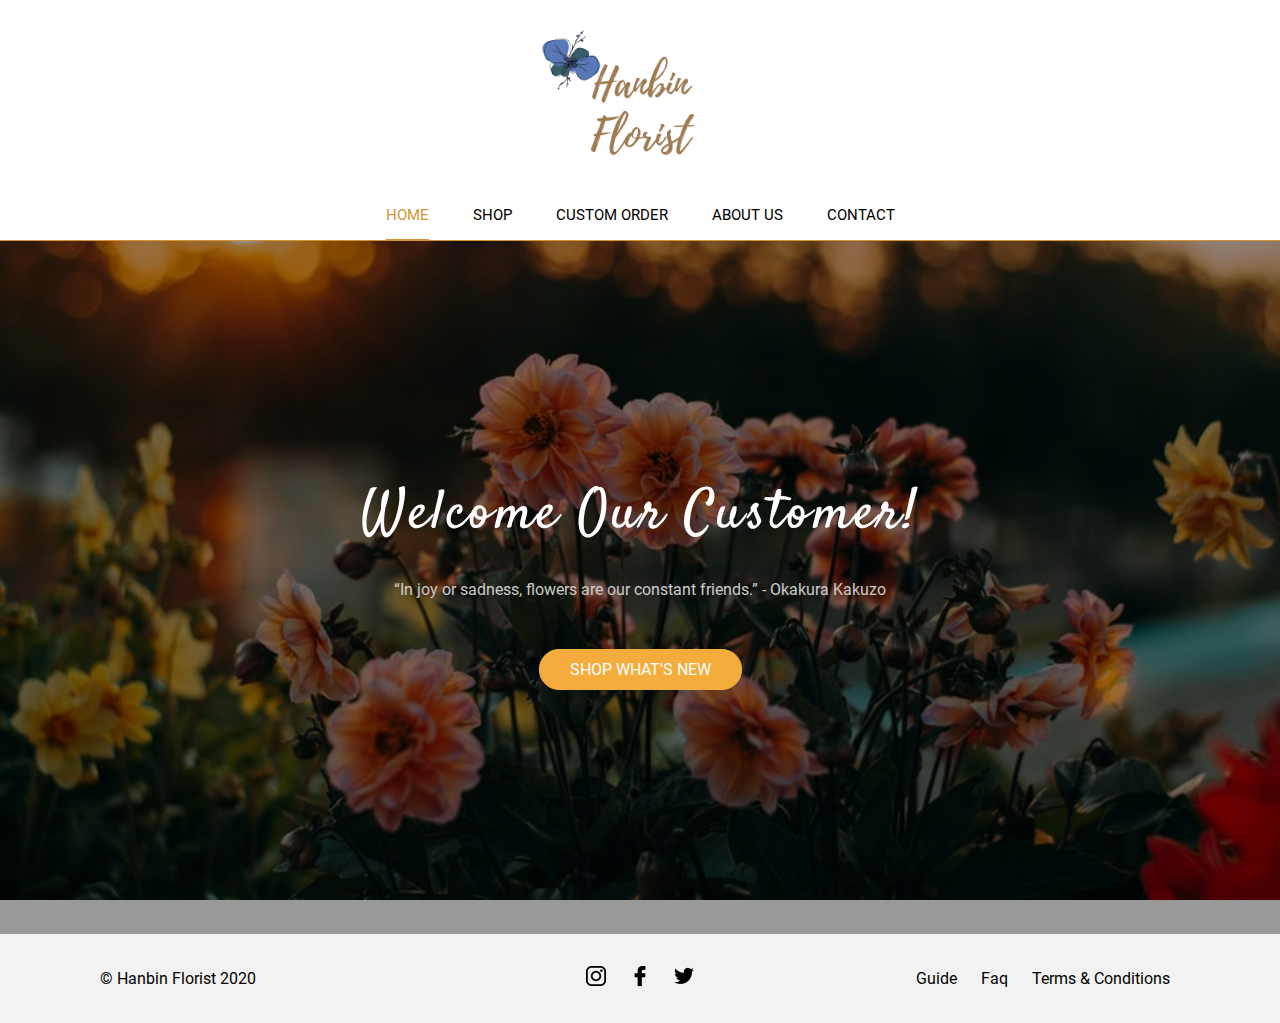
==== index.html @ d307f0be "initial commit" ====
<!DOCTYPE html>
<html lang="en">
<head>
    <meta charset="UTF-8">
    <meta name="viewport" content="width=device-width, initial-scale=1.0">
    <title>Hanbin Florist - Home</title>
    <link rel="stylesheet" href="assets/css/setting.css">
    <link rel="stylesheet" href="assets/css/style.css">
</head>
<body>
    <section class="fit-height">
        <header class="container-fluid header-fluid">
            <nav class="container header">
                <div class="row">
                    <div class="col-12 identity item-middle item-center">
                        <div>
                            <a href="index.html">
                                <img src="assets/img/hanbinlogo.png" alt="">
                            </a>
                        </div>
                 	</div>
				</div>
                    <div class="col-12 list-navigation">
                        <ul>
                            <li class="active"><a href="index.html">home</a></li>
                            <li><a href="shop.html">shop</a></li>
                            <li><a href="custom-order.html">custom order</a></li>
                            <li><a href="about-us.html">about us</a></li>
                            <li><a href="contact.html">contact</a></li>
                        </ul>
                    </div>
            	</nav>
        </header>
        <div class="container-fluid welcome-overlay">
            <div class="container welcome-card">
                <div class="col-7 welcome-card-content">
                    <h1>Welcome Our Customer!</h1>
                    <p>
                        “In joy or sadness, flowers are our constant friends.” - Okakura Kakuzo
                    </p>
                    <div class="col-12 d-flex item-center">
                        <a href="shop.html" class="btn-orange-shallow btn-radius">shop what's new</a>
                    </div>
                </div>
            </div>
        </div>
    </section>
    
    <footer class="container-fluid bg-smooth-gray footer-fluid">
        <div class="container">
            <div class="row">
                <div class="col-4 copyright item-middle">
                    <a href="#">
                        &copy; Hanbin Florist 2020
                    </a>
                </div>
                <div class="col-4 list-sosmed item-middle item-center">
                    <ul>
                        <li><a href="#"><img src="assets/img/ig-ico.png" alt=""></a></li>
                        <li><a href="#"><img src="assets/img/fb-ico.png" alt=""></a></li>
                        <li><a href="#"><img src="assets/img/tw-ico.png" alt=""></a></li>
                    </ul>
                </div>
                <div class="col-4 list-web-info">
                    <ul>
                        <li><a href="#">guide</a></li>
                        <li><a href="#">faq</a></li>
                        <li><a href="#">terms & conditions</a></li>
                    </ul>
                </div>
            </div>
        </div>
    </footer>
</body>
</html>
---- assets/css/setting.css ----
*{
    padding: 0;
    margin: 0;
}
*, ::after, ::before {
    box-sizing: border-box;
}

html {
    height: 100%;
}

@font-face {
    font-family: 'RobotoRegular';
    src: url('../fonts/Roboto-Regular.ttf');
}
@font-face {
    font-family: 'SatisfyRegular';
    src: url('../fonts/Satisfy-Regular.ttf');
}

body {
    min-height: 100%;
    display: grid;
    grid-template-rows: 1fr auto;
    font-family: RobotoRegular;    
}

h1, h2{
    font-family: SatisfyRegular;
    font-weight: normal;
    line-height: 60px;
}
h1{ font-size: 55px; letter-spacing: 3px; }
h2{ font-size: 35px; letter-spacing: 3px; }

button, input, optgroup, select, textarea {
    margin: 0;
    font-family: RobotoRegular;
}
textarea{ height: 100px; }
button{ cursor: pointer; }

a{ text-decoration: none; }
p{ margin-bottom: 15px; line-height: 25px; }

.container-fluid {
    width: 100%;
    margin-right: auto;
    margin-left: auto;
}

.container {
    width: 100%;
    padding-right: 15px;
    padding-left: 15px;
    margin-right: auto;
    margin-left: auto;
}

.row{
    display: -webkit-box;
    display: -ms-flexbox;
    display: flex;
    -ms-flex-wrap: wrap;
    flex-wrap: wrap;
}

.col, .col-2, .col-3, .col-4, .col-5, .col-6, .col-7, .col-8, .col-9, .col-10, .col-12{
    position: relative;
    width: 100%;
    min-height: 1px;
    padding-right: 15px;
    padding-left: 15px;
}
.col {
    -ms-flex-preferred-size: 0;
    flex-basis: 0;
    -webkit-box-flex: 1;
    -ms-flex-positive: 1;
    flex-grow: 1;
    max-width: 100%;
}
.col-12 {
    -webkit-box-flex: 0;
    -ms-flex: 0 0 100%;
    flex: 0 0 100%;
    max-width: 100%;
}

.row-grid {
    display: grid;
    grid-gap: 0;
    grid-auto-flow: dense;
}

.row-grid .grid-card{
    position: relative;
    height: 100%;
    width: 100%;
    overflow: hidden;
}
.row-grid .grid-card img {
    width: 100% !important;
    height: 100% !important;
    object-fit: cover;
}

.item-center{
    display: flex;
    justify-content: center;
}
.item-middle{
    display: flex;
    align-items: center;
    vertical-align: middle;
}

.d-flex{ display: flex; }

.w-30{ width: 30%; }
.w-70{ width: 70%; }
.w-100{ width: 100%; }

.h-100{ height: 100%; }

.cmt-0{ margin-top: 0 !important; }

.txt-white{ color: #ffffff; }

.circle-frame{ 
    border-radius: 90px;
}

.form-group {
    margin-bottom: 1.5rem;
}
.form-row {
    display: -webkit-box;
    display: -ms-flexbox;
    display: flex;
    -ms-flex-wrap: wrap;
    flex-wrap: wrap;
    margin-right: -5px;
    margin-left: -5px;
}
.form-row>.col, .form-row>[class*=col-] {
    padding-right: 5px !important;
    padding-left: 5px !important;
}
.form-control {
    display: block;
    width: 100%;
    padding: .375rem .75rem;
    margin-bottom: .5em;
    font-size: 1rem;
    line-height: 1.5;
    color: #495057;
    background-color: #fff;
    background-clip: padding-box;
    border: 1px solid #ced4da;
    border-radius: .25rem;
    transition: border-color .15s ease-in-out,box-shadow .15s ease-in-out;
}

.form-error{
    color: #cc2828;
}

textarea {
    overflow: auto;
    resize: vertical;
}

.bg-smooth-gray{ background: #f2f2f2; }
.bg-gray-dark{ background: #757575; }
.bg-black{ background: #000000; }
.bg-smooth-pink{ background: #ece0d1; }

.txt-red{ color: #cc2828; }

.btn-dark-brown{ background: #38220f; color: #ffffff; border: 1px solid #38220f; transition: all .5s; }
.btn-dark-brown:hover{ background: transparent; color: #38220f; transition: all .5s; }

.btn-radius{
    border-radius: 20px;
}
.btn-orange-shallow{
    background: #f4ad3d;
    color: #ffffff;
    text-transform: uppercase;
    padding: 10px 30px 10px 30px;
    border: 1px solid #f4ad3d;
    transition: all .5s;
}
.btn-orange-shallow:hover{ background: transparent; color: #f4ad3d; transition: all .5s; }

.section-title{ color: #38220f; }

/* container responsive */
@media only screen and (min-width: 576px){
    .container{
        max-width: 540px;
    }
    .row-grid {
        grid-template-columns: 50% 50%;
    }
}
@media only screen and (min-width: 768px){
    .container {
        max-width: 720px;
    }
    .row-grid {
        grid-template-columns: 33.3% 33.3% 33.3%;
    }
}
@media only screen and (min-width: 992px){
    .container {
        max-width: 960px;
    }
    .row-grid {
        grid-template-columns: 25% 25% 25% 25%;
    }
}
@media only screen and (min-width: 1200px){
    .container {
        max-width: 1140px;
    }
    .row-grid {
        grid-template-columns: 25% 25% 25% 25%;
    }
}

/* col responsive */
@media only screen and (min-width: 992px){
    .col-2{
        -webkit-box-flex: 0;
        -ms-flex: 0 0 16.666667%;
        flex: 0 0 16.666667%;
        max-width: 16.666667%;
    }
    .col-3{
        -webkit-box-flex: 0;
        -ms-flex: 0 0 25%;
        flex: 0 0 25%;
        max-width: 25%;
    }
    .col-4 {
        -webkit-box-flex: 0;
        -ms-flex: 0 0 33.333333%;
        flex: 0 0 33.333333%;
        max-width: 33.333333%;
    }
    .col-5 {
        -webkit-box-flex: 0;
        -ms-flex: 0 0 41.666667%;
        flex: 0 0 41.666667%;
        max-width: 41.666667%;
    }
    .col-6 {
        -webkit-box-flex: 0;
        -ms-flex: 0 0 50%;
        flex: 0 0 50%;
        max-width: 50%;
    }
    .col-7 {
        -webkit-box-flex: 0;
        -ms-flex: 0 0 58.333333%;
        flex: 0 0 58.333333%;
        max-width: 58.333333%;
    }
    .col-7 {
        -webkit-box-flex: 0;
        -ms-flex: 0 0 58.333333%;
        flex: 0 0 58.333333%;
        max-width: 58.333333%;
    }
    .col-8 {
        -webkit-box-flex: 0;
        -ms-flex: 0 0 66.666667%;
        flex: 0 0 66.666667%;
        max-width: 66.666667%;
    }
    .col-9 {
        -webkit-box-flex: 0;
        -ms-flex: 0 0 75%;
        flex: 0 0 75%;
        max-width: 75%;
    }
    .col-10 {
        -webkit-box-flex: 0;
        -ms-flex: 0 0 83.333333%;
        flex: 0 0 83.333333%;
        max-width: 83.333333%;
    }
    .col-11 {
        -webkit-box-flex: 0;
        -ms-flex: 0 0 91.666667%;
        flex: 0 0 91.666667%;
        max-width: 91.666667%;
    }
}
---- assets/css/style.css ----
/* Header */
.header-fluid{ border-bottom: 1px solid #d19535; }
.header .row{
    padding: 20px 0px 0px 0px;
}
.header .identity img{ width: 200px; }
.header .identity span{ 
    text-transform: uppercase; 
    color: #ffffff;
    font-size: 20px;
}
.header .identity .shop-icon{
    position: absolute;
    right: 0;
}
.header .identity .shop-icon a{ margin: 0px 10px; }
.header .identity .shop-icon a img{
    width: 20px;
}

.header .list-navigation{
    display: flex;
    justify-content: center;
    align-items: center;
    margin-top: 2em;
    padding-bottom: 1em;
}
.header .list-navigation ul li{
    list-style: none;
    display: inline;
    margin: 0px 10px;
    padding: 0px 10px;
    font-size: 15px;    
    text-transform: uppercase;    
}
.header .list-navigation ul li.active a{    
    border-bottom: 3px solid #d19535;
    color: #d19535;
}
.header .list-navigation ul li a{
    text-decoration: none;
    padding-bottom: 1em;
    color: #000000;
    transition: all .5s;
}
.header .list-navigation ul li a:hover{
    color: #d19535;
    transition: all .5s;
}

/* home */
.welcome-overlay{
    background-image: url("../img/header_banner.jpg");
    background-attachment: fixed;
    background-size: cover;
    background-repeat: no-repeat;
    height: 77vh;
    width: 100%;
    position: relative;
    display: flex; 
    align-items: center;
}
.welcome-overlay:before{
    content: '';
    position: absolute;
    background: #000000;
    opacity: .4;
    width: 100%;
    height: 77vh;
    top: 0;
}
.welcome-overlay .welcome-card{
    display: flex;
    justify-content: center;
}
.welcome-overlay .welcome-card-content{
    text-align: center;
    color: #ffffff;
}
.welcome-overlay .welcome-card-content p{ margin-top: 2em; color: #cccccc; }
.welcome-overlay .welcome-card-content a{ margin-top: 2em; }

/* shop */
.shop-content-section{ padding-top: 2em; }
.shop-content-section .content-shop-title{ text-align: center; text-transform: capitalize; padding-bottom: 4em; }

.shop-content-section .shop-content-product{ width: 100%; }

.shop-content-section .shop-content-product .menu-product-title{ padding-bottom: 1em; }
.shop-content-section .shop-content-product .menu-product-title h4{ text-transform: uppercase; }
.shop-content-section .shop-content-product .menu{ margin-bottom: 2em; }
.shop-content-section .shop-content-product .menu ul li{
    list-style: none;
    margin-bottom: .5em;
}
.shop-content-section .shop-content-product .menu ul li.active > a{ color: #d19535; font-weight: bold; }
.shop-content-section .shop-content-product .menu ul li a{ color: #5f617f; transition: all .5s; text-transform: capitalize; }
.shop-content-section .shop-content-product .menu ul li a:hover{ color: #d19535; transition: all .5s; }

.shop-content-section .shop-content-product .product-list .product-box{ 
    margin-bottom: 1em; 
}
.shop-content-section .shop-content-product .product-list .frame-img,
.shop-content-section .shop-content-product .product-list .frame-img img{ width: 100%; }
.shop-content-section .shop-content-product .product-list .product-box .product-desc{
    padding-top: .5em;
    padding-bottom: 1.5em;
}
.shop-content-section .shop-content-product .product-list .product-box .product-desc h4{ text-transform: uppercase; }
.shop-content-section .shop-content-product .product-list .product-box .product-desc h4 a{ color: #000000; transition: all .5s; }
.shop-content-section .shop-content-product .product-list .product-box .product-desc h4 a:hover{ color: #d19535; transition: all .5s; }
.shop-content-section .shop-content-product .product-list .product-box .product-desc h4,
.shop-content-section .shop-content-product .product-list .product-box .product-desc span{
    margin-top: .5em;
    margin-bottom: .5em;
}

/* Custom Order */
.custom-order-content-section{ padding-top: 2em; padding-bottom: 3em; }
.custom-order-content-section .content-custom-order-title{ text-align: center; text-transform: capitalize; padding-bottom: 4em; }
.custom-order-content-section .form-section form{ margin-top: 3em; }

/* About Us */
.about-us-content-section{ padding-top: 2em; padding-bottom: 3em; }
.about-us-content-section .content-about-us-title{ text-align: center; text-transform: capitalize; padding-bottom: 4em; }
.about-us-content-section .content-about-us-desc{ text-align: center; }

/* Contact */
.contact-content-section{ padding-top: 2em; padding-bottom: 3em; }
.contact-content-section .content-contact-title{ text-align: center; text-transform: capitalize; padding-bottom: 4em; }
.contact-content-section .form-section form{ margin-top: 3em; }

/* footer */
.footer-fluid{ padding: 2em 0em 2em 0em; }
.footer-fluid .copyright a{ 
    font-size: 16px;
    color: #000000;
}

.footer-fluid .list-sosmed ul li{
    list-style: none;
    display: inline;
    margin: 0px 10px;
    font-size: 20px;
    
}
.footer-fluid .list-sosmed ul li a img{ width: 20px; }

.footer-fluid .list-web-info{
    display: flex;
    justify-content: flex-end;
    align-items: center;
}
.footer-fluid .list-web-info ul li{
    list-style: none;
    display: inline;
    margin: 0px 10px;
    font-size: 16px;    
    text-transform: capitalize;
}
.footer-fluid .list-web-info ul li a{
    text-decoration: none;
    color: #000000;
}
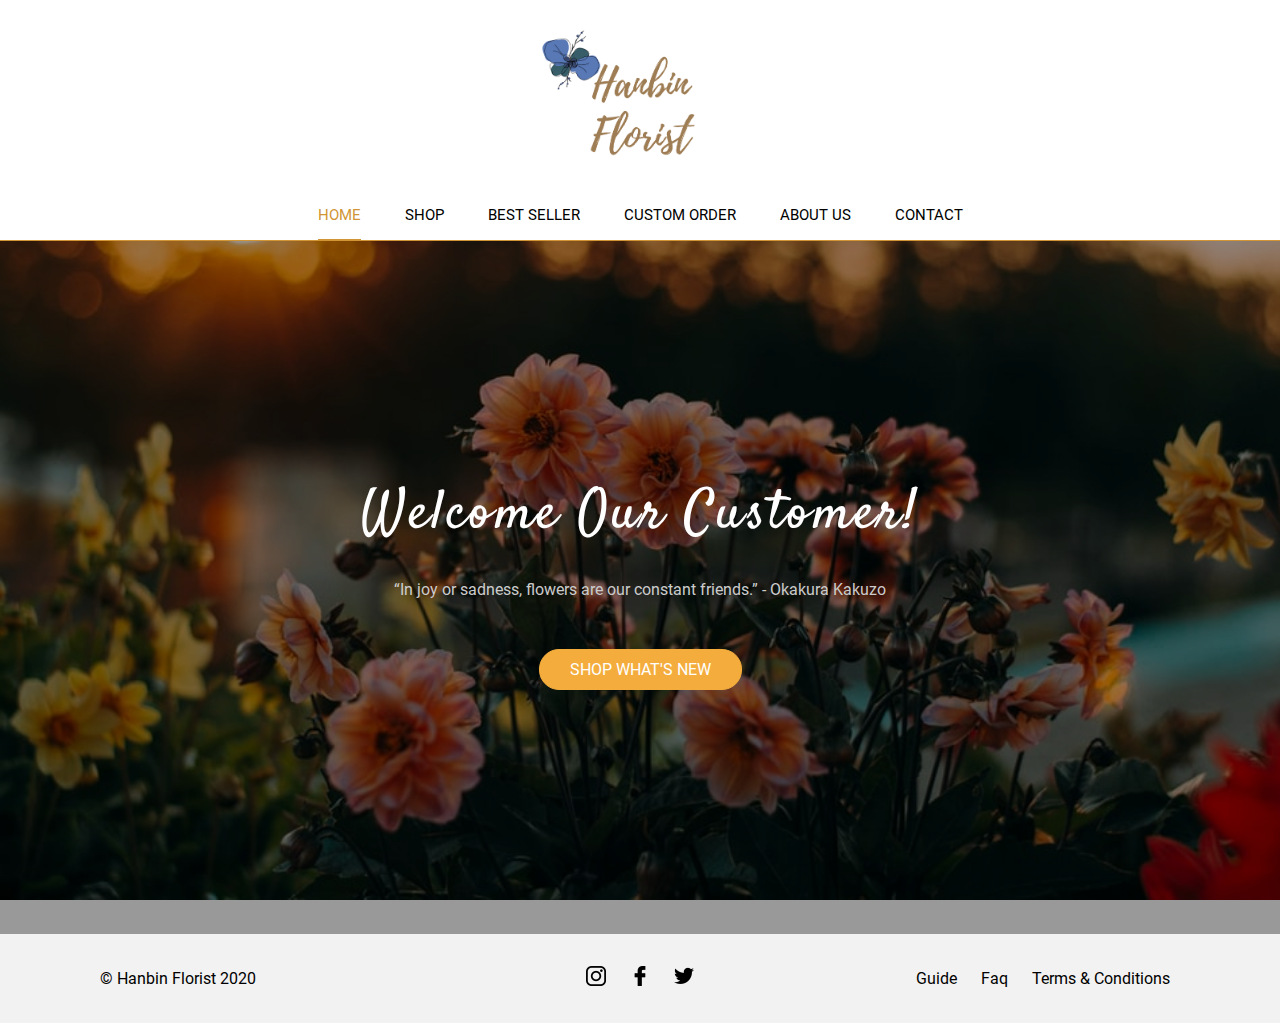
==== commit 8b9a1451: "new page best seller, responsive tablet & mobile version" ====
--- a/index.html
+++ b/index.html
@@ -6,6 +6,7 @@
     <title>Hanbin Florist - Home</title>
     <link rel="stylesheet" href="assets/css/setting.css">
     <link rel="stylesheet" href="assets/css/style.css">
+    <link rel="stylesheet" href="assets/css/responsive.css">
 </head>
 <body>
     <section class="fit-height">
@@ -20,16 +21,20 @@
                         </div>
                  	</div>
 				</div>
-                    <div class="col-12 list-navigation">
-                        <ul>
-                            <li class="active"><a href="index.html">home</a></li>
-                            <li><a href="shop.html">shop</a></li>
-                            <li><a href="custom-order.html">custom order</a></li>
-                            <li><a href="about-us.html">about us</a></li>
-                            <li><a href="contact.html">contact</a></li>
-                        </ul>
-                    </div>
-            	</nav>
+                <div class="col-12 list-navigation">                        
+                    <ul>
+                        <li class="active"><a href="index.html">home</a></li>
+                        <li><a href="shop.html">shop</a></li>
+                        <li><a href="best-seller.html">best seller</a></li>
+                        <li><a href="custom-order.html">custom order</a></li>
+                        <li><a href="about-us.html">about us</a></li>
+                        <li><a href="contact.html">contact</a></li>
+                    </ul>
+                </div>
+                <div class="toggle-section item-center">
+                    <img src="assets/img/chevron-down.png" alt="" id="toggle-nav-chevron" class="toggle-nav-dropdown" selector="list-navigation">
+                </div>
+            </nav>
         </header>
         <div class="container-fluid welcome-overlay">
             <div class="container welcome-card">
@@ -71,5 +76,8 @@
             </div>
         </div>
     </footer>
+
+    <script src="assets/plugins/jquery.min.js"></script>
+	<script src="assets/js/main.js"></script>
 </body>
 </html>--- a/assets/css/setting.css
+++ b/assets/css/setting.css
@@ -196,6 +196,7 @@
 .btn-orange-shallow:hover{ background: transparent; color: #f4ad3d; transition: all .5s; }
 
 .section-title{ color: #38220f; }
+.rotate-toggle{ transform: rotate(0deg) !important; }
 
 /* container responsive */
 @media only screen and (min-width: 576px){
--- a/assets/css/style.css
+++ b/assets/css/style.css
@@ -25,6 +25,7 @@
     margin-top: 2em;
     padding-bottom: 1em;
 }
+.header .list-navigation ul{ display: block; }
 .header .list-navigation ul li{
     list-style: none;
     display: inline;
@@ -47,6 +48,9 @@
     color: #d19535;
     transition: all .5s;
 }
+
+.header .toggle-section{ padding-bottom: 2em; display: none; }
+.header .toggle-section .toggle-nav-dropdown{ width: 30px; transform: rotate(180deg); }
 
 /* home */
 .welcome-overlay{
@@ -115,6 +119,41 @@
     margin-bottom: .5em;
 }
 
+/* best seller */
+.best-seller-section{ padding-top: 2em; }
+.best-seller-section .content-shop-title{ text-align: center; text-transform: capitalize; padding-bottom: 4em; }
+
+.best-seller-section .best-seller-product{ width: 100%; }
+
+.best-seller-section .best-seller-product .menu-product-title{ padding-bottom: 1em; }
+.best-seller-section .best-seller-product .menu-product-title h4{ text-transform: uppercase; }
+.best-seller-section .best-seller-product .menu{ margin-bottom: 2em; }
+.best-seller-section .best-seller-product .menu ul li{
+    list-style: none;
+    margin-bottom: .5em;
+}
+.best-seller-section .best-seller-product .menu ul li.active > a{ color: #d19535; font-weight: bold; }
+.best-seller-section .best-seller-product .menu ul li a{ color: #5f617f; transition: all .5s; text-transform: capitalize; }
+.best-seller-section .best-seller-product .menu ul li a:hover{ color: #d19535; transition: all .5s; }
+
+.best-seller-section .best-seller-product .product-list .product-box{ 
+    margin-bottom: 1em; 
+}
+.best-seller-section .best-seller-product .product-list .frame-img,
+.best-seller-section .best-seller-product .product-list .frame-img img{ width: 100%; }
+.best-seller-section .best-seller-product .product-list .product-box .product-desc{
+    padding-top: .5em;
+    padding-bottom: 1.5em;
+}
+.best-seller-section .best-seller-product .product-list .product-box .product-desc h4{ text-transform: uppercase; }
+.best-seller-section .best-seller-product .product-list .product-box .product-desc h4 a{ color: #000000; transition: all .5s; }
+.best-seller-section .best-seller-product .product-list .product-box .product-desc h4 a:hover{ color: #d19535; transition: all .5s; }
+.best-seller-section .best-seller-product .product-list .product-box .product-desc h4,
+.best-seller-section .best-seller-product .product-list .product-box .product-desc span{
+    margin-top: .5em;
+    margin-bottom: .5em;
+}
+
 /* Custom Order */
 .custom-order-content-section{ padding-top: 2em; padding-bottom: 3em; }
 .custom-order-content-section .content-custom-order-title{ text-align: center; text-transform: capitalize; padding-bottom: 4em; }
--- a/assets/css/responsive.css
+++ b/assets/css/responsive.css
@@ -0,0 +1,49 @@
+@media screen and (max-width: 576px){
+    /* custom order */
+    .custom-order-content-section .form-section .form-row .col,
+    .contact-content-section .form-section .form-row .col{
+        max-width: 100%;
+        flex: 0 0 100%;
+        margin-bottom: 1.5rem;
+    }
+    .custom-order-content-section .form-section .form-row .col:last-child,
+    .contact-content-section .form-section .form-row .col:last-child{
+        margin-bottom: 0rem;
+    }
+}
+@media screen and (max-width: 992px){
+    .header .list-navigation ul{
+        width: 100%;
+        display: none;
+    }
+    .header .list-navigation li{
+        width: 100%;
+        display: block !important;
+        padding: .5em 0em !important;
+    }
+    .header .list-navigation li a{ padding-bottom: 0 !important; }
+
+    .header .toggle-section{ display: flex; }
+    
+    /* shop */
+    /* best seller */
+    /* custom order */
+    /* about us */
+    /* contact */
+    .shop-content-section .shop-content-product .product-list .product-box,
+    .best-seller-section .best-seller-product .product-list .product-box,
+    .custom-order-content-section .form-section,
+    .custom-order-content-section .form-section .col-8,
+    .about-us-content-section .about-us-desc-section,
+    .about-us-content-section .about-us-desc-section .col-8,
+    .contact-content-section .form-section,
+    .contact-content-section .form-section .col-8{
+        padding-left: 0 !important;
+        padding-right: 0 !important;
+    }
+
+    .footer-fluid .copyright,
+    .footer-fluid .list-web-info{ justify-content: center; }
+    .footer-fluid .list-sosmed,
+    .footer-fluid .list-web-info{ margin-top: 1em; }
+}
